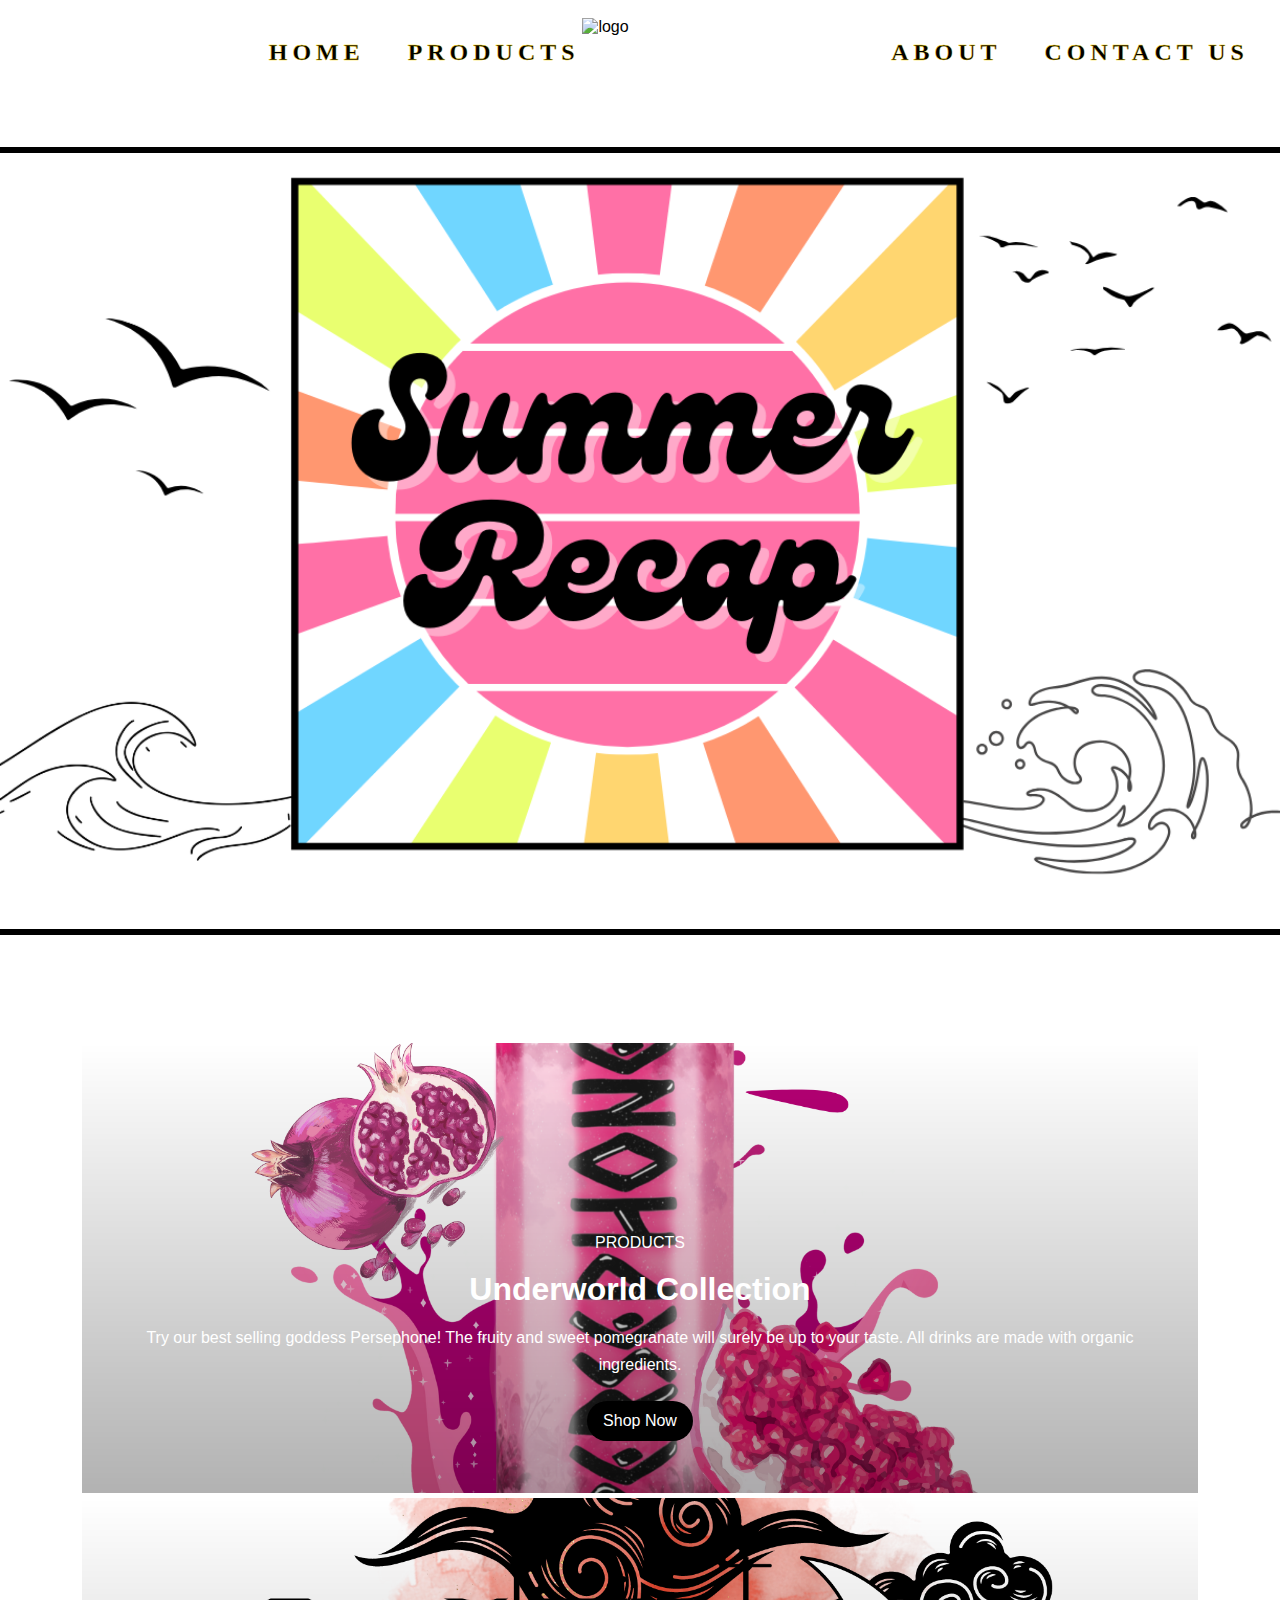
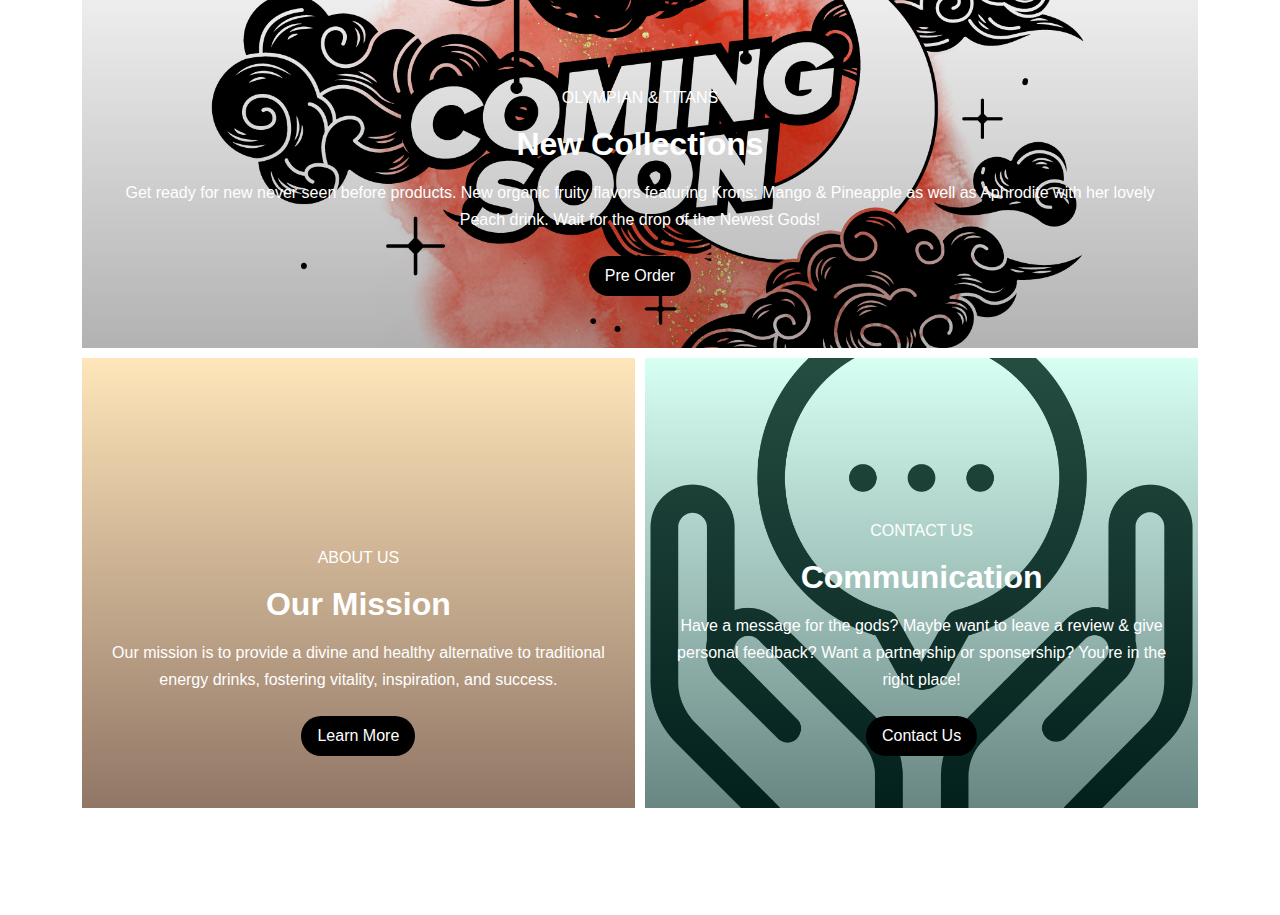
==== index.html @ 449778fd ".." ====
<!DOCTYPE html>
<html lang="en">
<head>
    <meta charset="UTF-8">
    <meta name="viewport" content="width=device-width, initial-scale=1.0">
    <title>Summer Recap | Home</title>
    <link rel="stylesheet" href="./css/products.css">
    <link rel="stylesheet" href="./css/index.css">
    <script src="https://kit.fontawesome.com/dbed6b6114.js" crossorigin="anonymous"></script>
</head>
<body>
    <!-- Nav -->
    <div id="head">
        <div>
            <nav class="nav">
                <img id="logoNav" src="./assets/logo.png" alt="logo">
                <a href="index.html">HOME</a>
                <a id="gap" href="products.html">PRODUCTS</a>
                <a href="about.html">ABOUT</a>
                <a href="contact.html">CONTACT US</a>
        </div>
    </div>
    <!-- Landing Page -->
    <div>
        <img id="background" src="./assets/background.png" alt="">
    </div>
    <!-- Visual Navigation -->
    <div class="product-collection">
        <div class="container">
            <div class="product-collection-wrapper">
                <!-- product col left -->
                <div class="product-col-left flex">
                    <div class="product-col-content">
                        <h2 class="sm-title">products </h2>
                        <h2 class="md-title">underworld Collection </h2>
                        <p class="text-light">Try our best selling goddess Persephone! The fruity and sweet pomegranate will surely be up to your taste. All drinks are made with organic ingredients.</p>
                        <a href="products.html"><button type="button" class="btn-dark">Shop Now</button></a>
                    </div>
                </div>

                <!-- product col right -->
                <div class="product-col-right">
                    <div class="product-col-r-top flex">
                        <div class="product-col-content">
                            <h2 class="sm-title">Olympian & Titans </h2>
                            <h2 class="md-title">new collections </h2>
                            <p class="text-light">Get ready for new never seen before products. New organic fruity flavors featuring Krons: Mango & Pineapple as well as Aphrodite with her lovely Peach drink. Wait for the drop of the Newest Gods!</p>
                            <a href="products.html"><button type="button" class="btn-dark">Pre Order</button></a>
                        </div>
                    </div>

                    <div class="product-col-r-bottom">
                        <!-- left -->
                        <div class="flex">
                            <div class="product-col-content">
                                <h2 class="sm-title">About Us </h2>
                                <h2 class="md-title">Our Mission </h2>
                                <p class="text-light">Our mission is to provide a divine and healthy alternative to traditional energy drinks, fostering vitality, inspiration, and success.</p>
                                <a href="about.html"><button type="button" class="btn-dark">Learn More</button></a>
                            </div>
                        </div>
                        <!-- right -->
                        <div class="flex">
                            <div class="product-col-content">
                                <h2 class="sm-title">Contact Us </h2>
                                <h2 class="md-title">Communication </h2>
                                <p class="text-light">Have a message for the gods? Maybe want to leave a review & give personal feedback? Want a partnership or sponsership? You're in the right place!</p>
                                <a href="contact.html"><button type="button" class="btn-dark">Contact Us</button></a>
                            </div>
                        </div>
                    </div>
                </div>
            </div>
        </div>
    <script src="https://code.jquery.com/jquery-3.7.1.js" integrity="sha256-eKhayi8LEQwp4NKxN+CfCh+3qOVUtJn3QNZ0TciWLP4=" crossorigin="anonymous"></script>
</body>
</html>
---- css/products.css ----
@font-face {
  font-family: "Caesar Dressing";
  font-style: normal;
  font-weight: 400;
  font-display: swap;
  src: url(https://fonts.gstatic.com/s/caesardressing/v21/yYLx0hLa3vawqtwdswbotmK4vrRHdrz7.woff2) format("woff2");
  unicode-range: U+0000-00FF, U+0131, U+0152-0153, U+02BB-02BC, U+02C6, U+02DA, U+02DC, U+0304, U+0308, U+0329, U+2000-206F, U+2074, U+20AC, U+2122, U+2191, U+2193, U+2212, U+2215, U+FEFF, U+FFFD;
}
@font-face {
  font-family: "Quicksand";
  font-style: normal;
  font-weight: 400;
  font-display: swap;
  src: url(https://fonts.gstatic.com/s/quicksand/v31/6xK-dSZaM9iE8KbpRA_LJ3z8mH9BOJvgkP8o58i-wi40.woff2) format("woff2");
  unicode-range: U+0100-02AF, U+0304, U+0308, U+0329, U+1E00-1E9F, U+1EF2-1EFF, U+2020, U+20A0-20AB, U+20AD-20C0, U+2113, U+2C60-2C7F, U+A720-A7FF;
}
* {
  padding: 0;
  margin: 0;
  box-sizing: border-box;
  scroll-behavior: smooth;
}

::-webkit-scrollbar {
  display: none;
}

body {
  font-family: "Quicksand", sans-serif;
}

/* Utility Stylings */
img {
  width: 100%;
  display: block;
}

.container {
  width: 88vw;
  margin: 0 auto;
}
.container .lg-title, .container .md-title, .container .sm-title {
  font-family: "Roboto", sans-serif;
  padding: 0.6rem 0;
  text-transform: capitalize;
}
.container .lg-title {
  font-size: 2.5rem;
  font-weight: 500;
  text-align: center;
  padding: 1.3rem 0;
  opacity: 0.9;
  font-family: "Caesar Dressing";
}
.container .md-title {
  font-size: 2rem;
  font-family: "Roboto", sans-serif;
}
.container .sm-title {
  font-weight: 300;
  font-size: 1rem;
  text-transform: uppercase;
}
.container .text-light {
  font-size: 1rem;
  font-weight: 600;
  line-height: 1.5;
  opacity: 0.5;
  margin: 0.4rem 0;
}

/* Product Section */
.products {
  background: #f8f9fa;
}
.products .text-light {
  text-align: center;
  width: 70%;
  margin: 0.9rem auto;
}
.products .product {
  margin: 2rem;
  position: relative;
}
.products .product .product-content {
  background: #ededed;
  padding: 3rem 0.5rem 2rem 0.5rem;
  cursor: pointer;
}
.products .product .product-content .product-img {
  background: rgba(255, 255, 255, 0.5);
  box-shadow: 0 0 20px 10px rgba(255, 255, 255, 0.5);
  width: 200px;
  height: 200px;
  margin: 0 auto;
  border-radius: 50%;
  transition: background 0.5s ease;
}
.products .product .product-content .product-btns {
  display: flex;
  justify-content: center;
  margin-top: 1.4rem;
  opacity: 0;
  transition: opacity 0.6s ease;
}
.products .product .product-content .product-btns .btn-cart, .products .product .product-content .product-btns .btn-buy {
  background: transparent;
  border: 1px solid #000;
  padding: 0.8rem 0;
  width: 125px;
  font-family: inherit;
  text-transform: uppercase;
  cursor: pointer;
  border: none;
  transition: all 0.6s ease;
}
.products .product .product-content .product-btns .btn-cart.btn-cart, .products .product .product-content .product-btns .btn-buy.btn-cart {
  background: #000;
  color: #fff;
  order: 1;
}
.products .product .product-content .product-btns .btn-cart:hover, .products .product .product-content .product-btns .btn-buy:hover {
  background: #000000;
}
.products .product .product-content .product-btns .btn-cart.btn-buy, .products .product .product-content .product-btns .btn-buy.btn-buy {
  background: #fff;
}
.products .product .product-content .product-btns .btn-cart.btn-buy:hover, .products .product .product-content .product-btns .btn-buy.btn-buy:hover {
  background: #000000;
  color: #fff;
}
.products .product .product-info {
  background: #fff;
  padding: 2rem;
}
.products .product .product-info .product-info-top {
  display: flex;
  justify-content: space-between;
  align-items: center;
}
.products .product .product-info .product-info-top .rating span {
  color: #000000;
}
.products .product .product-info .product-name {
  color: #000;
  display: block;
  text-decoration: none;
  font-size: 1rem;
  text-transform: uppercase;
  font-weight: bold;
}
.products .product .product-info .product-price {
  padding-top: 0.6rem;
  padding-right: 0.6rem;
  display: inline-block;
}
.products .product .product-info .product-price:first-of-type {
  text-decoration: line-through;
  color: #000000;
}
.products .product:hover .product-img img {
  transform: scale(1.1);
}
.products .product:hover .product-img {
  background: #000000;
}
.products .product:hover .product-btns {
  opacity: 1;
}
.products .product .off-info .sm-title {
  background: #000000;
  color: #fff;
  display: inline-block;
  padding: 0.5rem;
  position: absolute;
  top: 0;
  left: 0;
  writing-mode: vertical-lr;
  transform: rotate(180deg);
  z-index: 1;
  letter-spacing: 3px;
  cursor: pointer;
}

/* Product Collection */
.product-collection {
  padding: 3.2rem 0;
}

.product-collection-wrapper {
  padding: 3.2rem 0;
}

.product-col-left {
  background: linear-gradient(rgba(0, 0, 0, 0), rgba(0, 0, 0, 0.3)), url("../assets/underworldcollections.png") center/cover no-repeat;
  background-position: 45%;
}

.product-col-r-top {
  background: linear-gradient(rgba(0, 0, 0, 0), rgba(0, 0, 0, 0.3)), url("../assets/ares.png") center/cover no-repeat;
}

.flex {
  display: flex;
  justify-content: center;
  align-items: flex-end;
  height: 50vh;
  padding: 2rem 1.5rem 3.2rem;
  margin: 5px;
}

.product-col-r-bottom > div:first-child {
  background: linear-gradient(rgba(255, 170, 24, 0.3), rgba(71, 27, 0, 0.6)), url("../assets/logo.png") center/cover no-repeat;
}

.product-col-r-bottom > div:last-child {
  background: linear-gradient(rgba(125, 255, 214, 0.3), rgba(4, 53, 48, 0.6)), url("../assets/about.png") center/cover no-repeat;
}

.product-col-content {
  text-align: center;
  color: #fff;
}

.product-collection .text-light {
  opacity: 1;
  font-size: 0.8;
  font-weight: 400;
  line-height: 1.7;
}

.btn-dark {
  background: #000;
  color: #fff;
  outline: 0;
  border-radius: 25px;
  padding: 0.7rem 1rem;
  border: 0;
  margin-top: 1rem;
  cursor: pointer;
  transition: all 0.6s ease;
  font-size: 1rem;
  font-family: inherit;
}

.btn-dark:hover {
  background: #000000;
}

.col-title {
  font-family: "Caesar Dressing";
  margin: 2vh auto -4vh auto;
  padding: 0;
  text-align: center;
}

/* Media Queries */
@media screen and (min-width: 992px) {
  .product-items {
    display: grid;
    grid-template-columns: repeat(3, 1fr);
    padding-left: 0vw;
  }
  .product-col-r-bottom {
    display: grid;
    grid-template-columns: repeat(2, 1fr);
  }
}
@media screen and (min-width: 1200px) {
  .product-items {
    grid-template-columns: repeat(3, 1fr);
  }
  .product {
    margin-right: 1rem;
    margin-left: 1rem;
  }
  .products .text-light {
    width: 50%;
  }
}
@media screen and (min-width: 1336px) {
  .product-collection-wrapper {
    display: grid;
    grid-template-columns: repeat(2, 1fr);
  }
  .flex {
    height: 60vh;
  }
  .product-col-left {
    height: 121.5vh;
  }
  #can {
    position: relative;
    bottom: 3vh;
    right: 5.3vw;
    width: 21vw;
    height: 27vh;
  }
}
#can {
  position: relative;
  bottom: 2vh;
  right: 3.7vw;
  width: 21vw;
  height: 27vh;
}

#coming_soon {
  width: 23vw;
  height: 26vh;
  position: relative;
  right: 5vw;
}

#head {
  background-color: #f8f9fa;
}

.nav a {
  color: rgb(0, 0, 0);
  -webkit-text-stroke: 0.3px rgb(253, 221, 8);
  text-decoration: none;
  padding-left: 2vw;
  padding-right: 1vw;
  font-family: "Caesar Dressing";
  font-weight: bolder;
  font-size: x-large;
  letter-spacing: 5px;
  position: relative;
  left: 19vw;
  top: -9vh;
}

.nav a:hover {
  -webkit-text-stroke: 0.3px rgb(0, 0, 0);
}

#gap {
  padding-right: 22vw;
}

#logoNav {
  height: 6vw;
  position: relative;
  top: 2vh;
  left: 45.5vw;
  width: 120px;
  height: 120px;
}

#message {
  font-family: "Caesar Dressing";
  font-size: 100px;
  text-align: center;
}

#clouds {
  position: absolute;
  height: 99vh;
}/*# sourceMappingURL=products.css.map */
---- css/index.css ----
#head {
  background-color: #ffffff;
}

#background {
  border-top: solid 6px black;
  border-bottom: solid 6px black;
}

.nav a {
  color: rgb(0, 0, 0);
  -webkit-text-stroke: 0.3px rgb(253, 221, 8);
}

.btn-dark:hover {
  background: white;
  color: black;
}/*# sourceMappingURL=index.css.map */
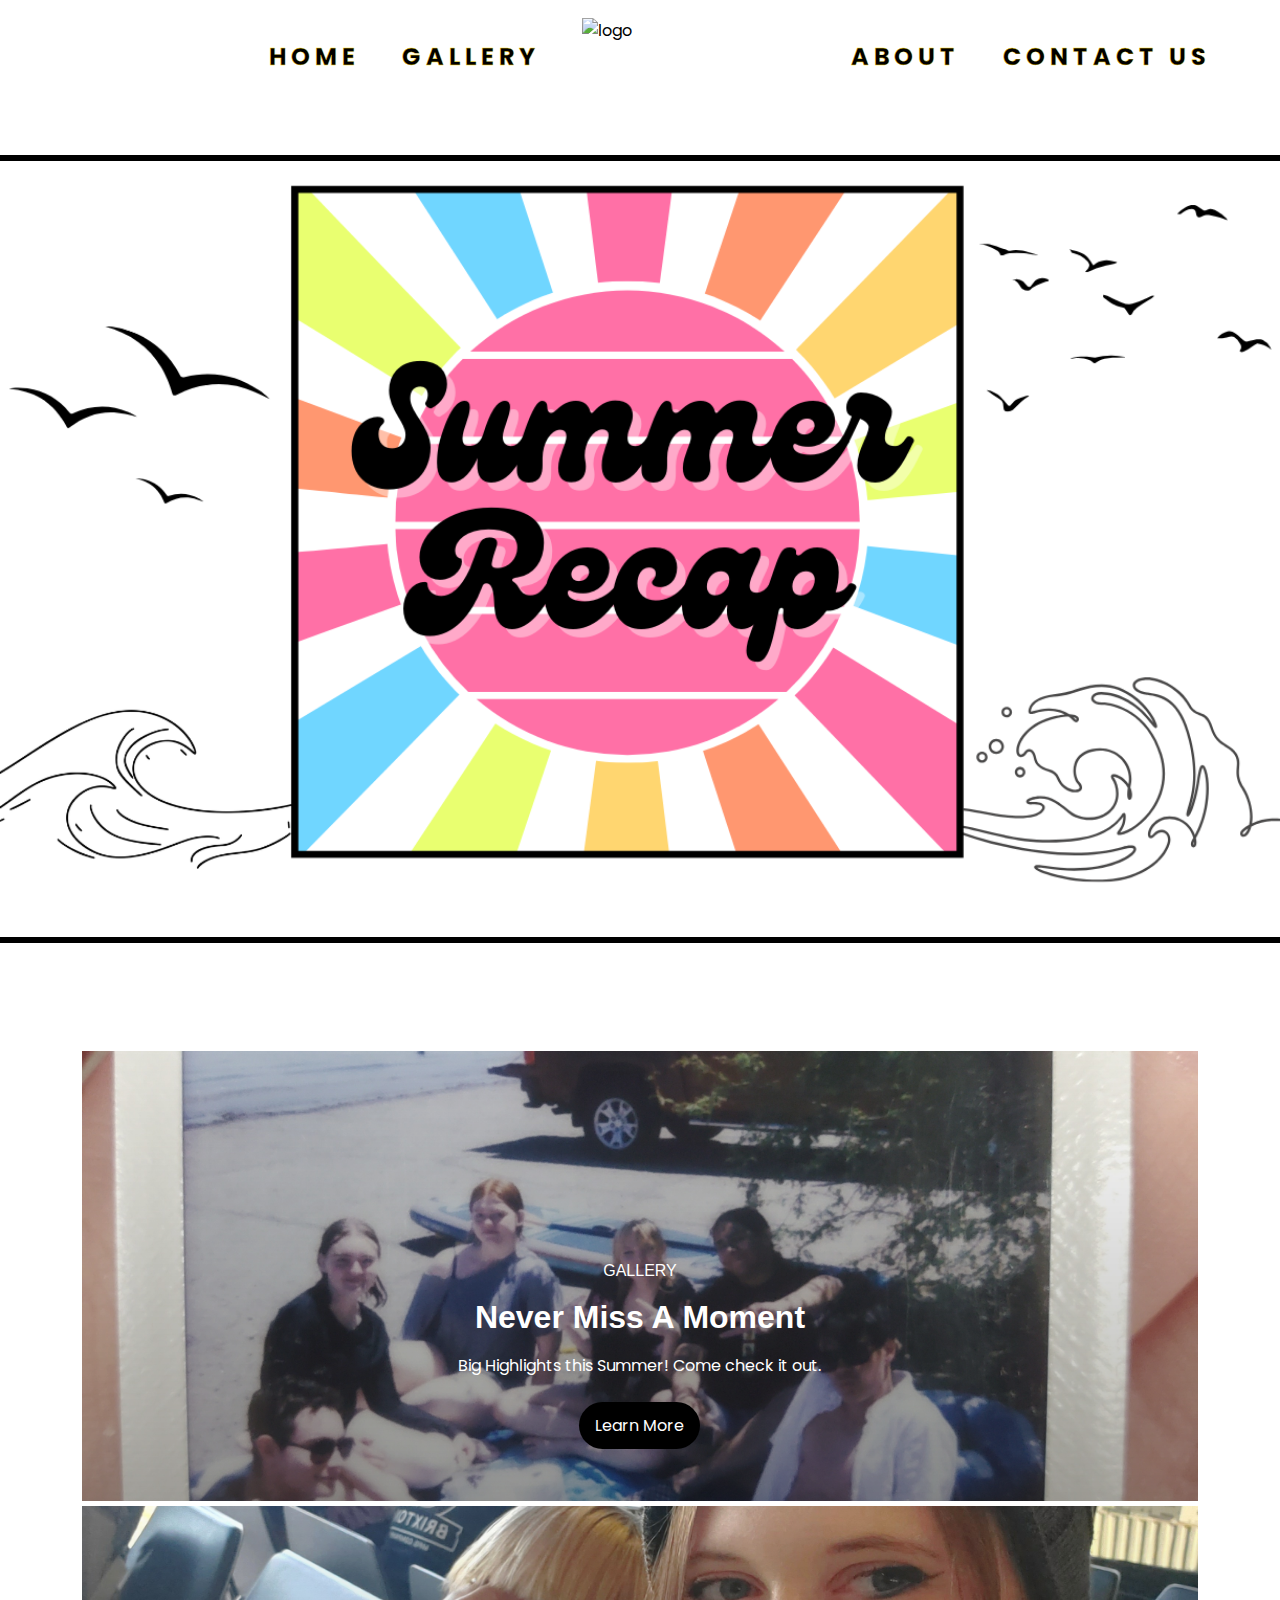
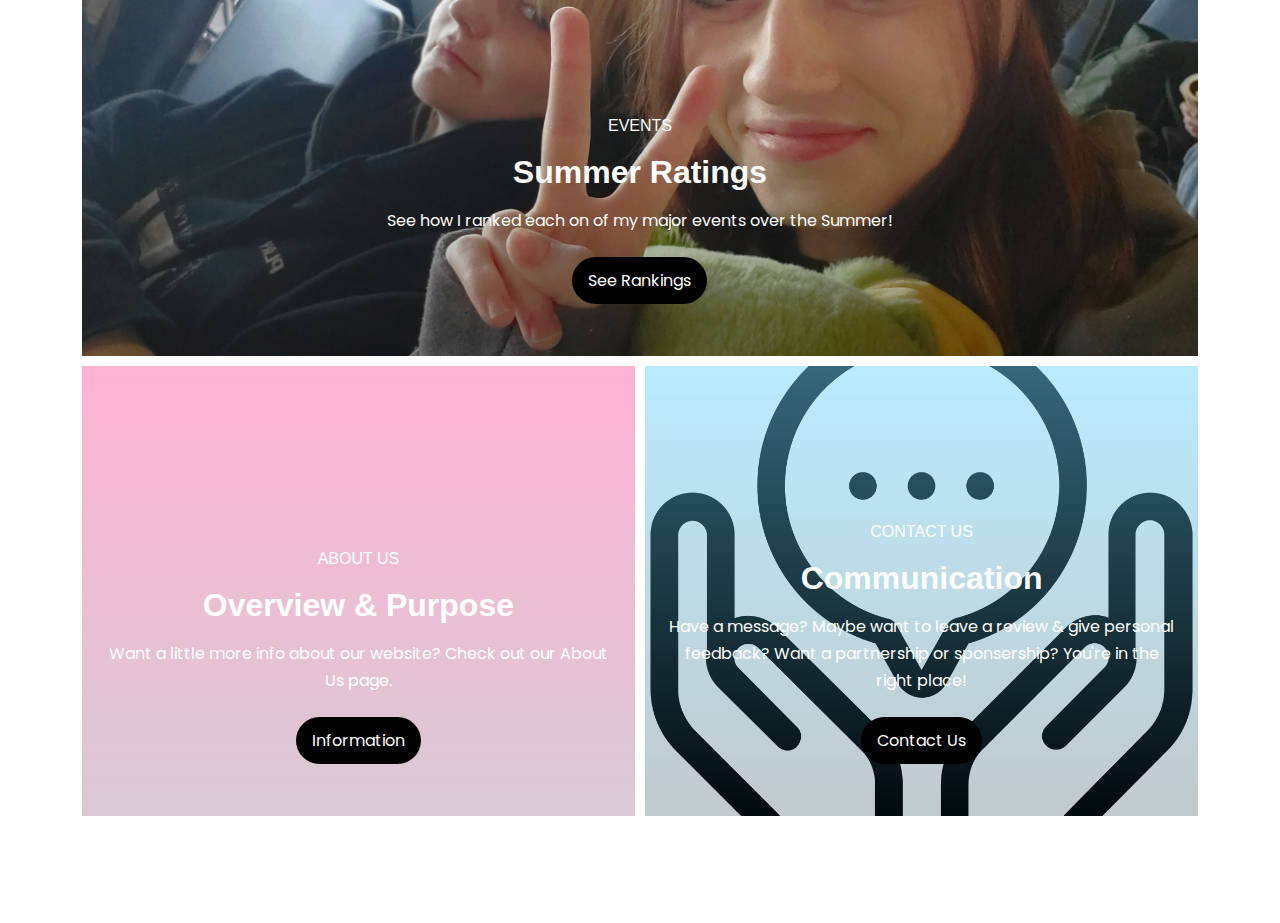
==== commit 7c344d94: "." ====
--- a/index.html
+++ b/index.html
@@ -4,7 +4,7 @@
     <meta charset="UTF-8">
     <meta name="viewport" content="width=device-width, initial-scale=1.0">
     <title>Summer Recap | Home</title>
-    <link rel="stylesheet" href="./css/products.css">
+    <link rel="stylesheet" href="./css/gallery.css">
     <link rel="stylesheet" href="./css/index.css">
     <script src="https://kit.fontawesome.com/dbed6b6114.js" crossorigin="anonymous"></script>
 </head>
@@ -15,7 +15,7 @@
             <nav class="nav">
                 <img id="logoNav" src="./assets/logo.png" alt="logo">
                 <a href="index.html">HOME</a>
-                <a id="gap" href="products.html">PRODUCTS</a>
+                <a id="gap" href="gallery.html">GALLERY</a>
                 <a href="about.html">ABOUT</a>
                 <a href="contact.html">CONTACT US</a>
         </div>
@@ -31,10 +31,10 @@
                 <!-- product col left -->
                 <div class="product-col-left flex">
                     <div class="product-col-content">
-                        <h2 class="sm-title">products </h2>
-                        <h2 class="md-title">underworld Collection </h2>
-                        <p class="text-light">Try our best selling goddess Persephone! The fruity and sweet pomegranate will surely be up to your taste. All drinks are made with organic ingredients.</p>
-                        <a href="products.html"><button type="button" class="btn-dark">Shop Now</button></a>
+                        <h2 class="sm-title">Gallery </h2>
+                        <h2 class="md-title">Never Miss A Moment </h2>
+                        <p class="text-light">Big Highlights this Summer! Come check it out.</p>
+                        <a href="products.html"><button type="button" class="btn-dark">Learn More</button></a>
                     </div>
                 </div>
 
@@ -42,10 +42,10 @@
                 <div class="product-col-right">
                     <div class="product-col-r-top flex">
                         <div class="product-col-content">
-                            <h2 class="sm-title">Olympian & Titans </h2>
-                            <h2 class="md-title">new collections </h2>
-                            <p class="text-light">Get ready for new never seen before products. New organic fruity flavors featuring Krons: Mango & Pineapple as well as Aphrodite with her lovely Peach drink. Wait for the drop of the Newest Gods!</p>
-                            <a href="products.html"><button type="button" class="btn-dark">Pre Order</button></a>
+                            <h2 class="sm-title">Events </h2>
+                            <h2 class="md-title">Summer Ratings </h2>
+                            <p class="text-light">See how I ranked each on of my major events over the Summer!</p>
+                            <a href="products.html"><button type="button" class="btn-dark">See Rankings</button></a>
                         </div>
                     </div>
 
@@ -54,9 +54,9 @@
                         <div class="flex">
                             <div class="product-col-content">
                                 <h2 class="sm-title">About Us </h2>
-                                <h2 class="md-title">Our Mission </h2>
-                                <p class="text-light">Our mission is to provide a divine and healthy alternative to traditional energy drinks, fostering vitality, inspiration, and success.</p>
-                                <a href="about.html"><button type="button" class="btn-dark">Learn More</button></a>
+                                <h2 class="md-title">Overview & Purpose </h2>
+                                <p class="text-light">Want a little more info about our website? Check out our About Us page.</p>
+                                <a href="about.html"><button type="button" class="btn-dark">Information</button></a>
                             </div>
                         </div>
                         <!-- right -->
@@ -64,7 +64,7 @@
                             <div class="product-col-content">
                                 <h2 class="sm-title">Contact Us </h2>
                                 <h2 class="md-title">Communication </h2>
-                                <p class="text-light">Have a message for the gods? Maybe want to leave a review & give personal feedback? Want a partnership or sponsership? You're in the right place!</p>
+                                <p class="text-light">Have a message? Maybe want to leave a review & give personal feedback? Want a partnership or sponsership? You're in the right place!</p>
                                 <a href="contact.html"><button type="button" class="btn-dark">Contact Us</button></a>
                             </div>
                         </div>
--- a/css/gallery.css
+++ b/css/gallery.css
@@ -0,0 +1,345 @@
+@import url("https://fonts.googleapis.com/css2?family=Poppins:wght@700&display=swap");
+* {
+  padding: 0;
+  margin: 0;
+  box-sizing: border-box;
+  scroll-behavior: smooth;
+}
+
+::-webkit-scrollbar {
+  display: none;
+}
+
+body {
+  font-family: "Poppins", sans-serif;
+}
+
+/* Utility Stylings */
+img {
+  width: 100%;
+  display: block;
+}
+
+.container {
+  width: 88vw;
+  margin: 0 auto;
+}
+.container .lg-title, .container .md-title, .container .sm-title {
+  font-family: "Roboto", sans-serif;
+  padding: 0.6rem 0;
+  text-transform: capitalize;
+}
+.container .lg-title {
+  font-size: 2.5rem;
+  font-weight: 500;
+  text-align: center;
+  padding: 1.3rem 0;
+  opacity: 0.9;
+  font-family: "Poppins";
+}
+.container .md-title {
+  font-size: 2rem;
+  font-family: "Roboto", sans-serif;
+}
+.container .sm-title {
+  font-weight: 300;
+  font-size: 1rem;
+  text-transform: uppercase;
+}
+.container .text-light {
+  font-size: 1rem;
+  font-weight: 600;
+  line-height: 1.5;
+  opacity: 0.5;
+  margin: 0.4rem 0;
+}
+
+/* Product Section */
+.products {
+  background: #f8f9fa;
+}
+.products .text-light {
+  text-align: center;
+  width: 70%;
+  margin: 0.9rem auto;
+}
+.products .product {
+  margin: 2rem;
+  position: relative;
+}
+.products .product .product-content {
+  background: #ededed;
+  padding: 3rem 0.5rem 2rem 0.5rem;
+  cursor: pointer;
+}
+.products .product .product-content .product-img {
+  background: rgba(255, 255, 255, 0.5);
+  box-shadow: 0 0 20px 10px rgba(255, 255, 255, 0.5);
+  width: 200px;
+  height: 200px;
+  margin: 0 auto;
+  border-radius: 50%;
+  transition: background 0.5s ease;
+}
+.products .product .product-content .product-btns {
+  display: flex;
+  justify-content: center;
+  margin-top: 1.4rem;
+  opacity: 0;
+  transition: opacity 0.6s ease;
+}
+.products .product .product-content .product-btns .btn-cart, .products .product .product-content .product-btns .btn-buy {
+  background: transparent;
+  border: 1px solid #000;
+  padding: 0.8rem 0;
+  width: 125px;
+  font-family: inherit;
+  text-transform: uppercase;
+  cursor: pointer;
+  border: none;
+  transition: all 0.6s ease;
+}
+.products .product .product-content .product-btns .btn-cart.btn-cart, .products .product .product-content .product-btns .btn-buy.btn-cart {
+  background: #000;
+  color: #fff;
+  order: 1;
+}
+.products .product .product-content .product-btns .btn-cart:hover, .products .product .product-content .product-btns .btn-buy:hover {
+  background: #000000;
+}
+.products .product .product-content .product-btns .btn-cart.btn-buy, .products .product .product-content .product-btns .btn-buy.btn-buy {
+  background: #fff;
+}
+.products .product .product-content .product-btns .btn-cart.btn-buy:hover, .products .product .product-content .product-btns .btn-buy.btn-buy:hover {
+  background: #000000;
+  color: #fff;
+}
+.products .product .product-info {
+  background: #fff;
+  padding: 2rem;
+}
+.products .product .product-info .product-info-top {
+  display: flex;
+  justify-content: space-between;
+  align-items: center;
+}
+.products .product .product-info .product-info-top .rating span {
+  color: #000000;
+}
+.products .product .product-info .product-name {
+  color: #000;
+  display: block;
+  text-decoration: none;
+  font-size: 1rem;
+  text-transform: uppercase;
+  font-weight: bold;
+}
+.products .product .product-info .product-price {
+  padding-top: 0.6rem;
+  padding-right: 0.6rem;
+  display: inline-block;
+}
+.products .product .product-info .product-price:first-of-type {
+  text-decoration: line-through;
+  color: #000000;
+}
+.products .product:hover .product-img img {
+  transform: scale(1.1);
+}
+.products .product:hover .product-img {
+  background: #000000;
+}
+.products .product:hover .product-btns {
+  opacity: 1;
+}
+.products .product .off-info .sm-title {
+  background: #000000;
+  color: #fff;
+  display: inline-block;
+  padding: 0.5rem;
+  position: absolute;
+  top: 0;
+  left: 0;
+  writing-mode: vertical-lr;
+  transform: rotate(180deg);
+  z-index: 1;
+  letter-spacing: 3px;
+  cursor: pointer;
+}
+
+/* Product Collection */
+.product-collection {
+  padding: 3.2rem 0;
+}
+
+.product-collection-wrapper {
+  padding: 3.2rem 0;
+}
+
+.product-col-left {
+  background: linear-gradient(rgba(0, 0, 0, 0), rgba(0, 0, 0, 0.3)), url("../assets/lake.jpg") center/cover no-repeat;
+  background-position: 45%;
+}
+
+.product-col-r-top {
+  background: linear-gradient(rgba(0, 0, 0, 0), rgba(0, 0, 0, 0.3)), url("../assets/airport.jpg") center/cover no-repeat;
+}
+
+.flex {
+  display: flex;
+  justify-content: center;
+  align-items: flex-end;
+  height: 50vh;
+  padding: 2rem 1.5rem 3.2rem;
+  margin: 5px;
+}
+
+.product-col-r-bottom > div:first-child {
+  background: linear-gradient(rgba(255, 112, 167, 0.5333333333), rgba(71, 0, 46, 0.207)), url("../assets/logo.png") center/cover no-repeat;
+}
+
+.product-col-r-bottom > div:last-child {
+  background: linear-gradient(rgba(112, 214, 255, 0.4823529412), rgba(4, 40, 53, 0.246)), url("../assets/about.png") center/cover no-repeat;
+}
+
+.product-col-content {
+  text-align: center;
+  color: #fff;
+}
+
+.product-collection .text-light {
+  opacity: 1;
+  font-size: 0.8;
+  font-weight: 400;
+  line-height: 1.7;
+}
+
+.btn-dark {
+  background: #000;
+  color: #fff;
+  outline: 0;
+  border-radius: 25px;
+  padding: 0.7rem 1rem;
+  border: 0;
+  margin-top: 1rem;
+  cursor: pointer;
+  transition: all 0.6s ease;
+  font-size: 1rem;
+  font-family: inherit;
+}
+
+.btn-dark:hover {
+  background: #000000;
+}
+
+.col-title {
+  font-family: "Poppins";
+  margin: 2vh auto -4vh auto;
+  padding: 0;
+  text-align: center;
+}
+
+/* Media Queries */
+@media screen and (min-width: 992px) {
+  .product-items {
+    display: grid;
+    grid-template-columns: repeat(3, 1fr);
+    padding-left: 0vw;
+  }
+  .product-col-r-bottom {
+    display: grid;
+    grid-template-columns: repeat(2, 1fr);
+  }
+}
+@media screen and (min-width: 1200px) {
+  .product-items {
+    grid-template-columns: repeat(3, 1fr);
+  }
+  .product {
+    margin-right: 1rem;
+    margin-left: 1rem;
+  }
+  .products .text-light {
+    width: 50%;
+  }
+}
+@media screen and (min-width: 1336px) {
+  .product-collection-wrapper {
+    display: grid;
+    grid-template-columns: repeat(2, 1fr);
+  }
+  .flex {
+    height: 60vh;
+  }
+  .product-col-left {
+    height: 121.5vh;
+  }
+  #can {
+    position: relative;
+    bottom: 3vh;
+    right: 5.3vw;
+    width: 21vw;
+    height: 27vh;
+  }
+}
+#can {
+  position: relative;
+  bottom: 2vh;
+  right: 3.7vw;
+  width: 21vw;
+  height: 27vh;
+}
+
+#coming_soon {
+  width: 23vw;
+  height: 26vh;
+  position: relative;
+  right: 5vw;
+}
+
+#head {
+  background-color: #f8f9fa;
+}
+
+.nav a {
+  color: rgb(0, 0, 0);
+  -webkit-text-stroke: 0.3px rgb(253, 221, 8);
+  text-decoration: none;
+  padding-left: 2vw;
+  padding-right: 1vw;
+  font-family: "Poppins";
+  font-weight: bolder;
+  font-size: x-large;
+  letter-spacing: 5px;
+  position: relative;
+  left: 19vw;
+  top: -9vh;
+}
+
+.nav a:hover {
+  -webkit-text-stroke: 0.3px rgb(0, 0, 0);
+}
+
+#gap {
+  padding-right: 22vw;
+}
+
+#logoNav {
+  height: 6vw;
+  position: relative;
+  top: 2vh;
+  left: 45.5vw;
+  width: 120px;
+  height: 120px;
+}
+
+#message {
+  font-family: "Poppins";
+  font-size: 100px;
+  text-align: center;
+}
+
+#clouds {
+  position: absolute;
+  height: 99vh;
+}/*# sourceMappingURL=gallery.css.map */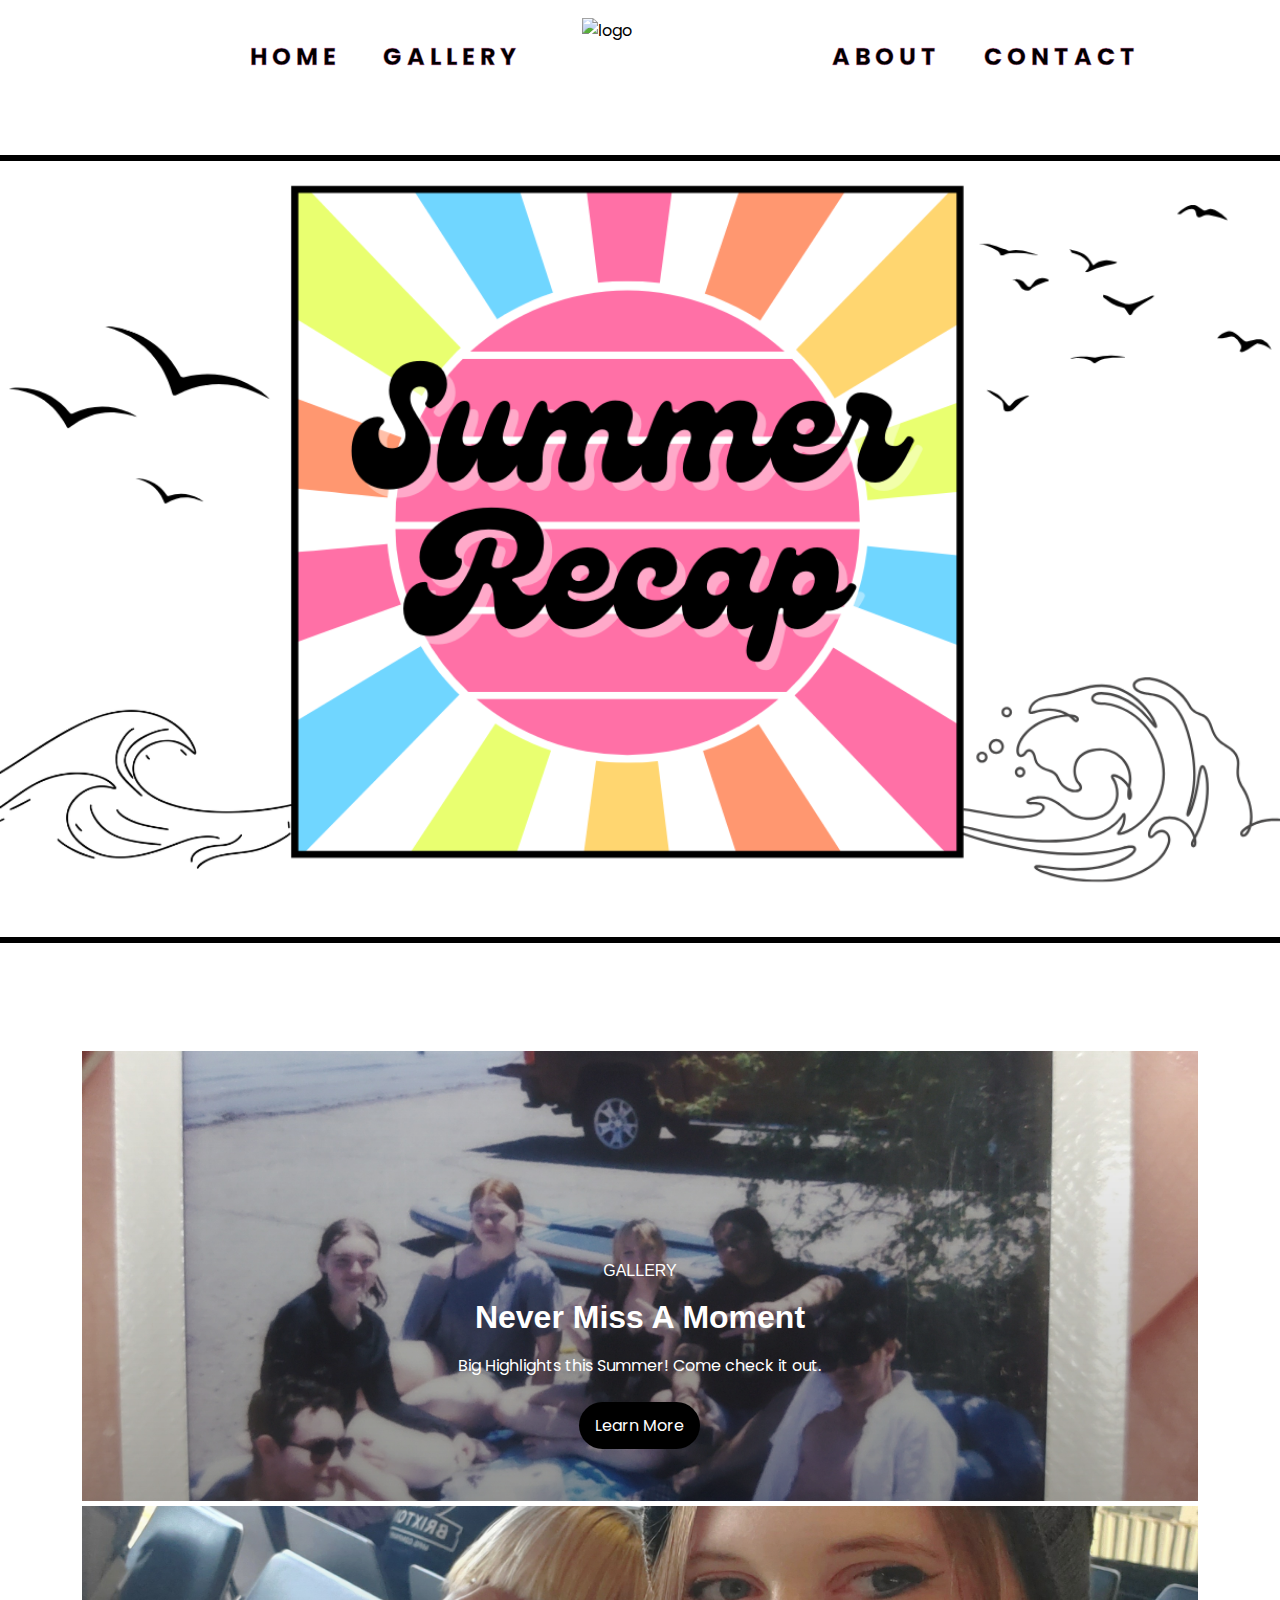
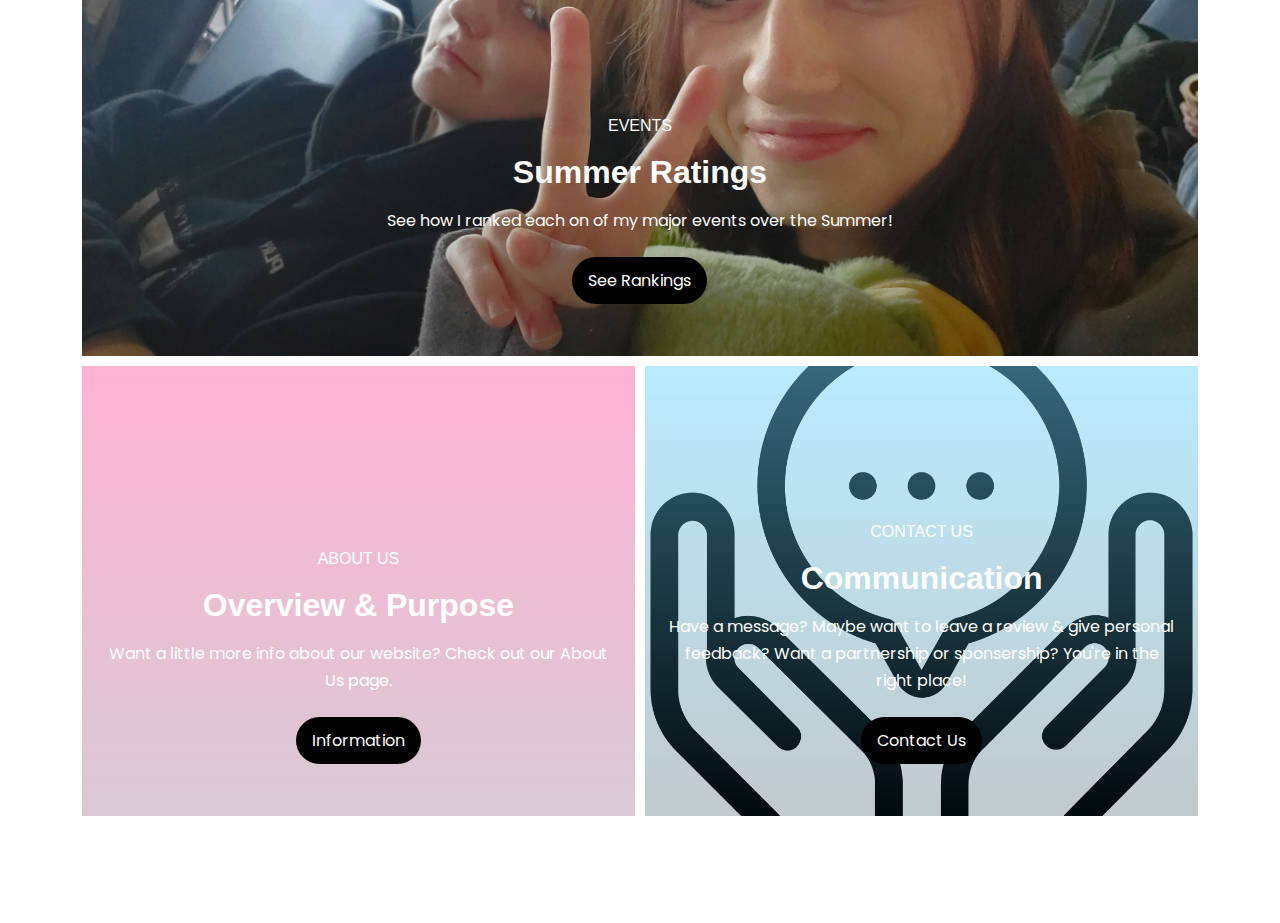
==== commit 0ac03fc7: "." ====
--- a/index.html
+++ b/index.html
@@ -17,7 +17,7 @@
                 <a href="index.html">HOME</a>
                 <a id="gap" href="gallery.html">GALLERY</a>
                 <a href="about.html">ABOUT</a>
-                <a href="contact.html">CONTACT US</a>
+                <a href="contact.html">CONTACT</a>
         </div>
     </div>
     <!-- Landing Page -->
--- a/css/gallery.css
+++ b/css/gallery.css
@@ -303,7 +303,7 @@
 
 .nav a {
   color: rgb(0, 0, 0);
-  -webkit-text-stroke: 0.3px rgb(253, 221, 8);
+  -webkit-text-stroke: 0.3px rgb(227, 89, 167);
   text-decoration: none;
   padding-left: 2vw;
   padding-right: 1vw;
@@ -312,7 +312,7 @@
   font-size: x-large;
   letter-spacing: 5px;
   position: relative;
-  left: 19vw;
+  left: 17.5vw;
   top: -9vh;
 }
 
--- a/css/index.css
+++ b/css/index.css
@@ -9,7 +9,7 @@
 
 .nav a {
   color: rgb(0, 0, 0);
-  -webkit-text-stroke: 0.3px rgb(253, 221, 8);
+  -webkit-text-stroke: 0.3px rgb(245, 162, 212);
 }
 
 .btn-dark:hover {
